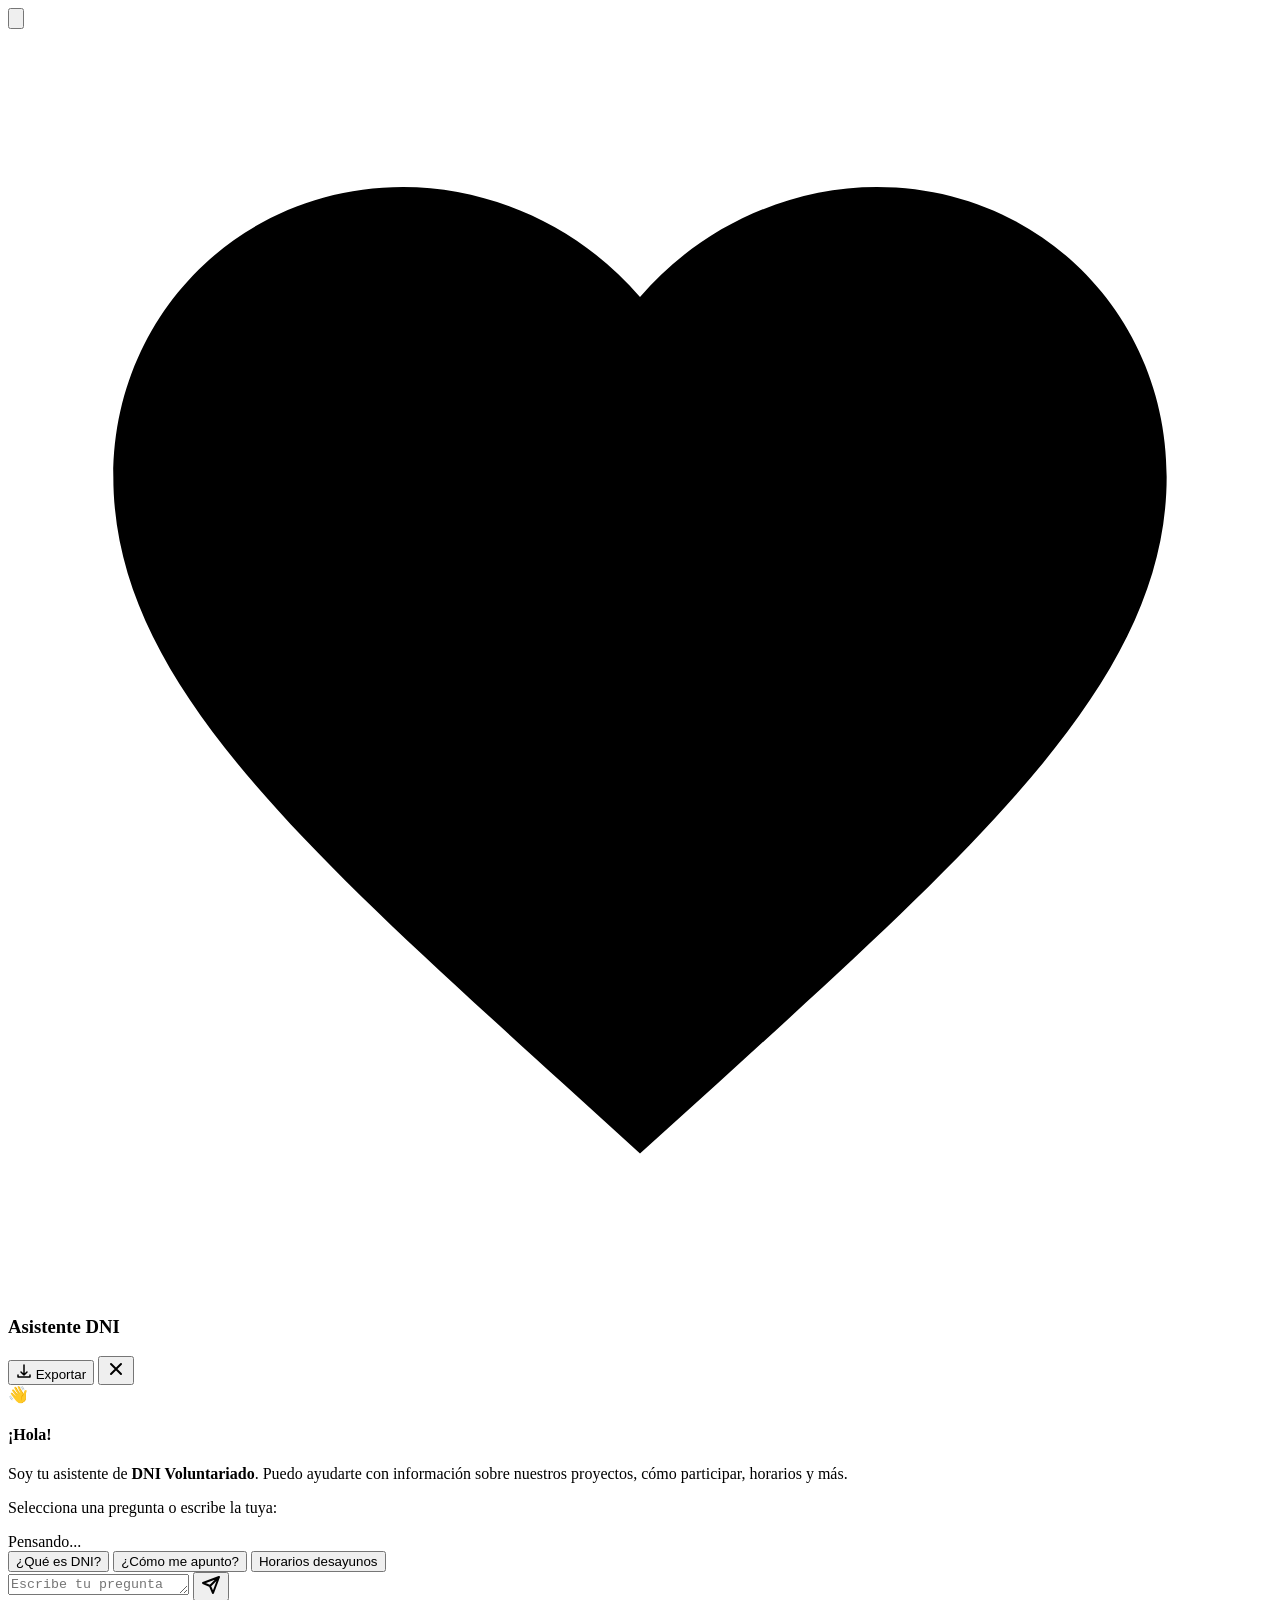
==== interface/chatbot_dni/frontend/index.html @ 00802687 "feat(chatbot): Chatbot DNI v3.2 Production-Ready con documentación consolidada CAMBIOS PRINCIPALES: " ====
<!DOCTYPE html>
<html lang="es">
<head>
    <meta charset="UTF-8">
    <meta name="viewport" content="width=device-width, initial-scale=1.0">
    <title>DNI Valencia - Asistente Virtual</title>
    
    <!-- Estilos -->
    <link rel="stylesheet" href="/static/css/widget.css?v=20250107j">
    <link rel="stylesheet" href="/static/css/chat.css?v=20250107j">

    <!-- Favicon -->
    <link rel="icon" href="data:image/svg+xml,<svg xmlns='http://www.w3.org/2000/svg' viewBox='0 0 100 100'><text y='.9em' font-size='90'>💙</text></svg>">
</head>
<body>
    <!-- Página completamente blanca -->

    <!-- Botón flotante (corazón azul DNI) -->
    <button id="chat-widget-button" class="widget-button" aria-label="Abrir chat de DNI">
        <svg class="heart-icon" viewBox="0 0 24 24" fill="none" xmlns="http://www.w3.org/2000/svg">
            <path d="M12 21.35l-1.45-1.32C5.4 15.36 2 12.28 2 8.5 2 5.42 4.42 3 7.5 3c1.74 0 3.41.81 4.5 2.09C13.09 3.81 14.76 3 16.5 3 19.58 3 22 5.42 22 8.5c0 3.78-3.4 6.86-8.55 11.54L12 21.35z"
                  fill="currentColor"/>
        </svg>
        <span class="pulse-ring"></span>
    </button>

    <!-- Ventana de chat (oculta inicialmente) -->
    <div id="chat-window" class="chat-window hidden">
        <!-- Header -->
        <div class="chat-header">
            <div class="header-content">
                <svg class="header-icon" viewBox="0 0 24 24" fill="none" xmlns="http://www.w3.org/2000/svg">
                    <path d="M12 21.35l-1.45-1.32C5.4 15.36 2 12.28 2 8.5 2 5.42 4.42 3 7.5 3c1.74 0 3.41.81 4.5 2.09C13.09 3.81 14.76 3 16.5 3 19.58 3 22 5.42 22 8.5c0 3.78-3.4 6.86-8.55 11.54L12 21.35z"
                          fill="currentColor"/>
                </svg>
                <h3>Asistente DNI</h3>
            </div>
            <button id="export-chat" class="export-button" aria-label="Exportar conversación" title="Exportar conversación">
                <svg width="16" height="16" viewBox="0 0 16 16" fill="none" xmlns="http://www.w3.org/2000/svg">
                    <path d="M8 12V2M8 12L5 9M8 12L11 9M14 12V14H2V12" stroke="currentColor" stroke-width="1.5" stroke-linecap="round" stroke-linejoin="round"/>
                </svg>
                Exportar
            </button>
            <button id="close-chat" class="close-button" aria-label="Cerrar chat">
                <svg width="20" height="20" viewBox="0 0 20 20" fill="none" xmlns="http://www.w3.org/2000/svg">
                    <path d="M15 5L5 15M5 5L15 15" stroke="currentColor" stroke-width="2" stroke-linecap="round"/>
                </svg>
            </button>
        </div>

        <!-- Área de mensajes -->
        <div id="messages-area" class="messages-area">
            <!-- Mensaje de bienvenida -->
            <div class="welcome-message" id="welcome-message">
                <div class="welcome-icon">👋</div>
                <h4>¡Hola!</h4>
                <p>Soy tu asistente de <strong>DNI Voluntariado</strong>. Puedo ayudarte con información sobre nuestros proyectos, cómo participar, horarios y más.</p>
                <p class="welcome-hint">Selecciona una pregunta o escribe la tuya:</p>
            </div>
        </div>

        <!-- Indicador de "escribiendo" -->
        <div id="typing-indicator" class="typing-indicator hidden">
            <div class="typing-dots">
                <span></span>
                <span></span>
                <span></span>
            </div>
            <span class="typing-text">Pensando...</span>
        </div>

        <!-- Área de sugerencias de preguntas -->
        <div id="suggestions-area" class="suggestions-area">
            <button class="suggestion-chip" data-question="¿Qué es DNI?">¿Qué es DNI?</button>
            <button class="suggestion-chip" data-question="¿Cómo me apunto?">¿Cómo me apunto?</button>
            <button class="suggestion-chip" data-question="Horarios desayunos">Horarios desayunos</button>
        </div>

        <!-- Input de pregunta -->
        <div class="chat-input-area">
            <textarea
                id="user-input"
                placeholder="Escribe tu pregunta aquí..."
                rows="1"
                maxlength="500"
            ></textarea>
            <button id="send-button" class="send-button" aria-label="Enviar pregunta">
                <svg width="20" height="20" viewBox="0 0 20 20" fill="none" xmlns="http://www.w3.org/2000/svg">
                    <path d="M18 2L9 11M18 2L12 18L9 11M18 2L2 8L9 11" stroke="currentColor" stroke-width="2" stroke-linecap="round" stroke-linejoin="round"/>
                </svg>
            </button>
        </div>
    </div>

    <!-- Scripts -->
    <script src="/static/js/websocket.js?v=20250107j"></script>
    <script src="/static/js/chat.js?v=20250107j"></script>
    <script src="/static/js/widget.js?v=20250107j"></script>
</body>
</html>
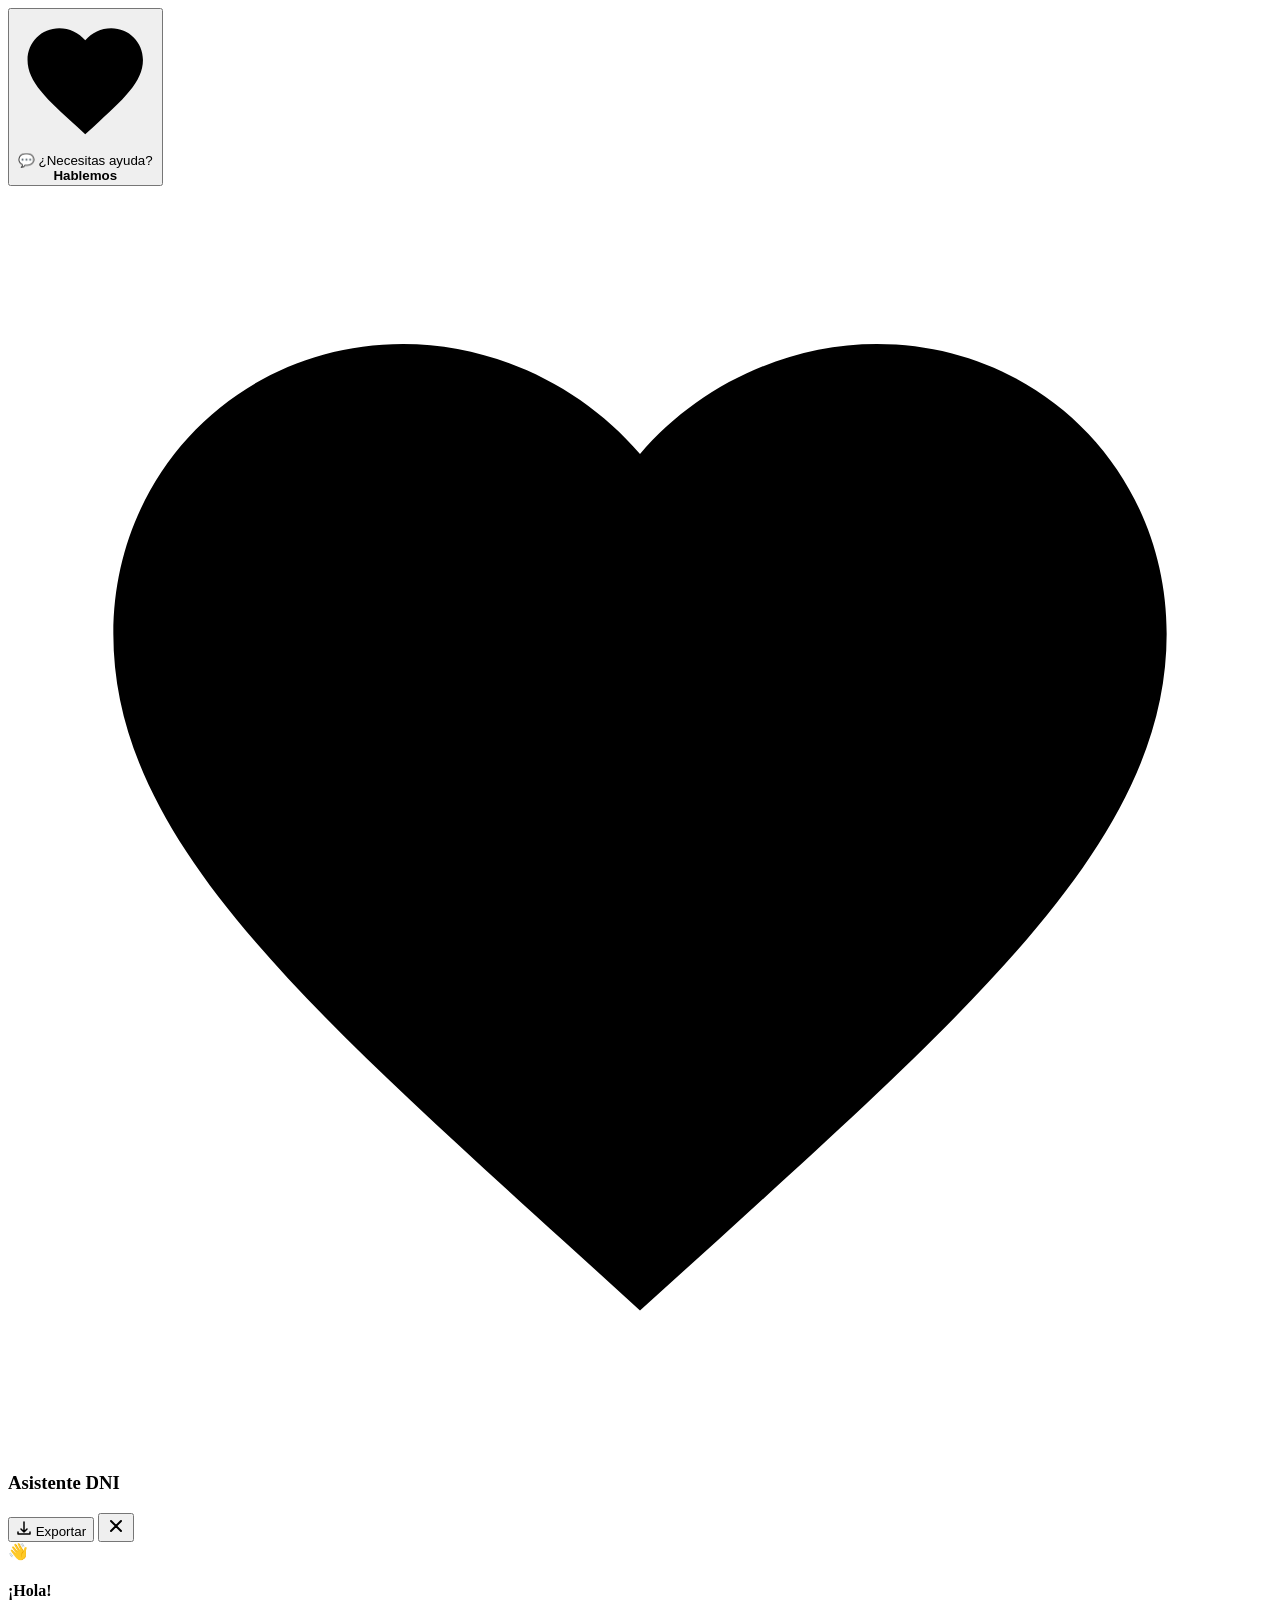
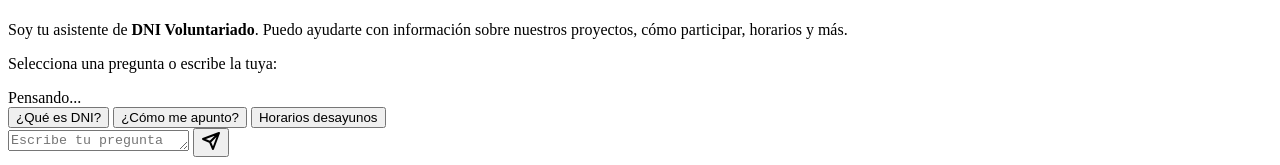
==== commit 65309db5: "feat: v3.3 - Context Tracking + Export Fixes perfectos NUEVAS FUNCIONALIDADES:  1. Context Tracker I" ====
--- a/interface/chatbot_dni/frontend/index.html
+++ b/interface/chatbot_dni/frontend/index.html
@@ -6,8 +6,8 @@
     <title>DNI Valencia - Asistente Virtual</title>
     
     <!-- Estilos -->
-    <link rel="stylesheet" href="/static/css/widget.css?v=20250107j">
-    <link rel="stylesheet" href="/static/css/chat.css?v=20250107j">
+    <link rel="stylesheet" href="/static/css/widget.css?v=20250107m">
+    <link rel="stylesheet" href="/static/css/chat.css?v=20250107m">
 
     <!-- Favicon -->
     <link rel="icon" href="data:image/svg+xml,<svg xmlns='http://www.w3.org/2000/svg' viewBox='0 0 100 100'><text y='.9em' font-size='90'>💙</text></svg>">
@@ -22,6 +22,11 @@
                   fill="currentColor"/>
         </svg>
         <span class="pulse-ring"></span>
+        <!-- Tooltip de ayuda -->
+        <span class="widget-tooltip">
+            <span class="tooltip-emoji">💬</span>
+            <span class="tooltip-text">¿Necesitas ayuda?<br><strong>Hablemos</strong></span>
+        </span>
     </button>
 
     <!-- Ventana de chat (oculta inicialmente) -->
@@ -93,8 +98,8 @@
     </div>
 
     <!-- Scripts -->
-    <script src="/static/js/websocket.js?v=20250107j"></script>
-    <script src="/static/js/chat.js?v=20250107j"></script>
-    <script src="/static/js/widget.js?v=20250107j"></script>
+    <script src="/static/js/websocket.js?v=20250107m"></script>
+    <script src="/static/js/chat.js?v=20250107m"></script>
+    <script src="/static/js/widget.js?v=20250107m"></script>
 </body>
 </html>
